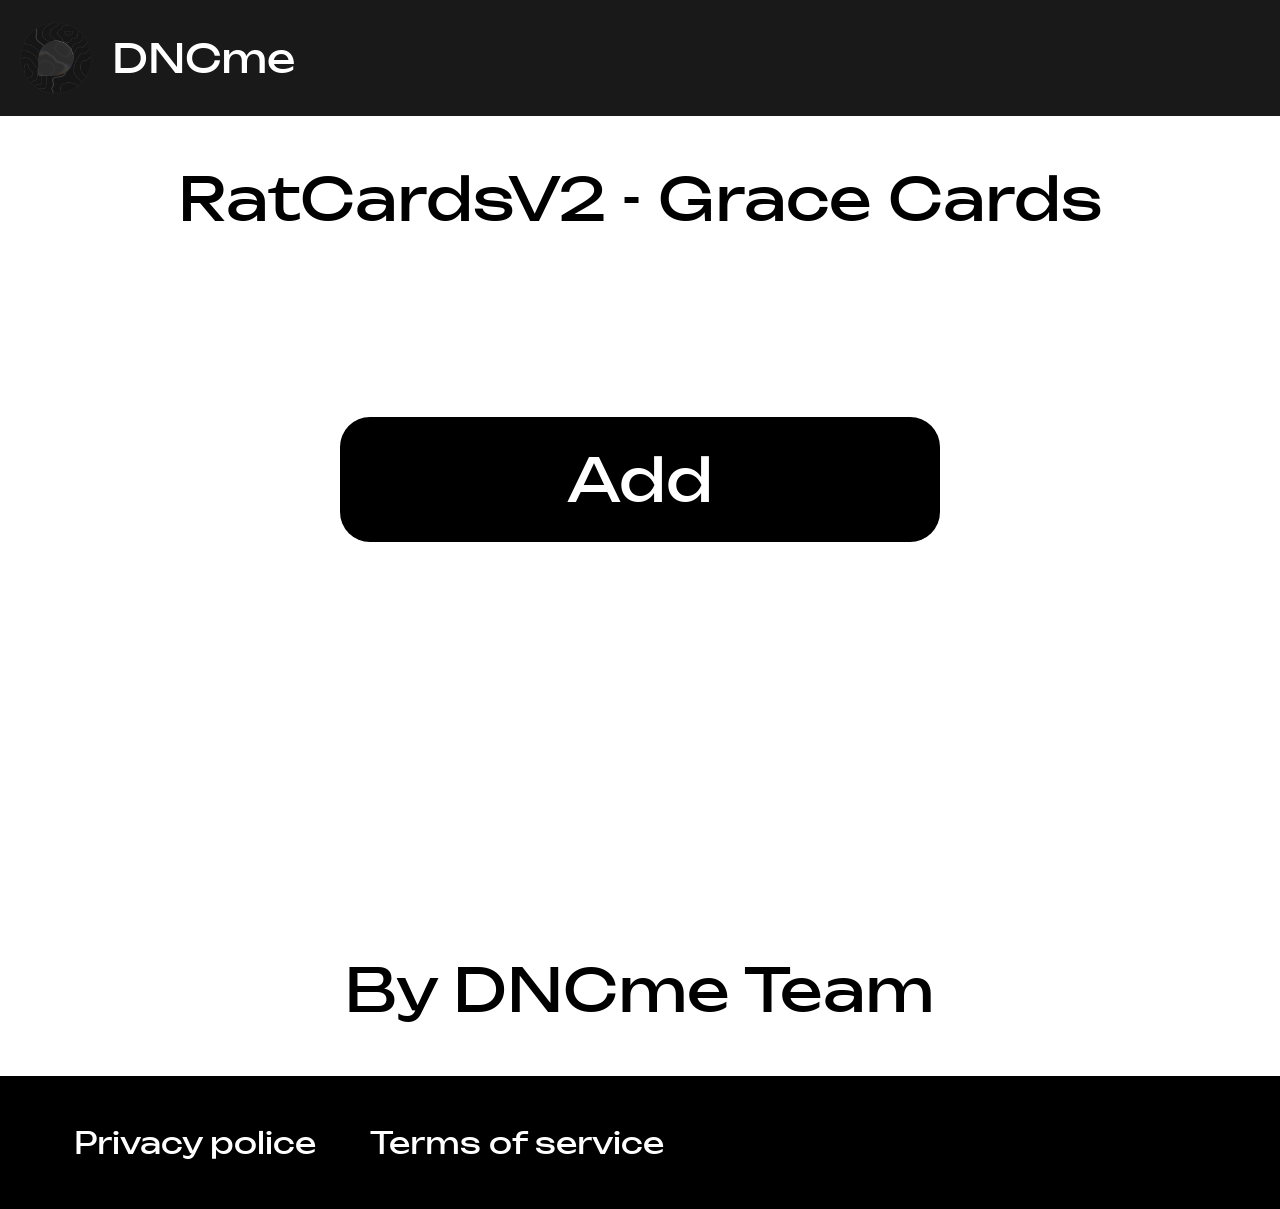
==== index.html @ ca4141a4 "Add files via upload" ====
<!DOCTYPE html>
<html lang="en">
<head>
    <meta charset="UTF-8">
    <meta name="viewport" content="width=device-width, initial-scale=1.0">
    <title>RatCardsV2</title>
    <link rel="stylesheet" href="style.css">
</head>
<body>
    <header class="header">
        <img src="dncme.png" alt="" class="imghead" onclick="home">
        <h2 class="headertxt" onclick="home">DNCme</h2>
    </header>
    <main class="main">
        <h1 class="ratcards">RatCardsV2 - Grace Cards</h1>
        <div class="centbutton">
            <button class="addbutton" onclick="add">Add</button>
        </div>
    </main>
    <div class="footer">
        <h2 class="by">
            By DNCme Team
        </h2>
        <div class="foot">
            <a href="/privacy" class="inf">Privacy police</a>
            <a href="/terms" class="inf">Terms of service</a>
        </div>
    </div>
    <script>
        function add() {
            window.location.href = "https://discord.com/oauth2/authorize?client_id=1490006242389786714&permissions=1126451810380800&integration_type=0&scope=bot";
        }
        function home() {
            window.location.href = "https://dncme.github.io/ratcardsv2/";
        }
    </script>
</body>
</html>
---- style.css ----
@font-face {
    font-family: 'Bounded';
    src: url('Bounded.ttf') format('truetype');
}

* {
    transition: all cubic-bezier(.04,.18,0,.98) 0.3s;
}

body {
    margin: 0;
    overflow-x: hidden;
}

.header {
    position: sticky;
    display: flex;
    background-color: rgba(0, 0, 0, 0.9);
    backdrop-filter: blur(50px);
    padding: 0px;
    width: 100%;
    align-items: center;
    top: 0;
}

.imghead {
    width: 70px;
    margin: 20px;
    border-radius: 100%;
    border: 1px rgba(255, 255, 255, 0.02) solid;
    cursor: pointer;
}

.headertxt {
    width: 100%;
    font-size: 40px;
    font-family: 'Bounded';
    font-weight: 500;
    color: white;
    cursor: pointer;
}

.ratcards {
    width: 100%;
    font-size: 60px;
    font-family: 'Bounded';
    font-weight: 500;
    color: black;
    text-align: center;
    margin-top: 5vh;
}

.by {
    width: 100%;
    font-size: 60px;
    font-family: 'Bounded';
    font-weight: 500;
    color: black;
    text-align: center;
    margin-top: 30vh;
}

.addbutton {
    background-color: black;
    width: 600px;
    height: 125px;
    font-size: 60px;
    font-family: 'Bounded';
    font-weight: 500;
    color: rgb(255, 255, 255);
    text-align: center;
    border-radius: 30px;
    border: none;
    outline-offset: 0px;
    outline: 0px rgba(0, 0, 0, 0) dashed;
    cursor: pointer;
}

.addbutton:hover {
    transform: scale(1.05);
    outline-offset: 10px;
    outline: 7px rgba(0, 0, 0, 1) dashed;
}

.centbutton {
    display: flex;
    align-items: center;
    justify-content: center;
    min-height: 45vh;
}

.foot {
    background-color: black;
    width: 100%;
    padding-top: 48px;
    padding-bottom: 48px;
    padding-left: 24px;
    padding-right: 24px;
}

.text {
    width: 90%;
    margin-left: 50px;
    font-size: 30px;
    font-family: 'Bounded';
    font-weight: 500;
    color: black;
    margin-top: 5vh;
}

.inf {
    color: white;
    text-decoration: none;
    width: 90%;
    margin-left: 50px;
    font-size: 30px;
    font-family: 'Bounded';
    font-weight: 500;
    margin-top: 5vh;
}
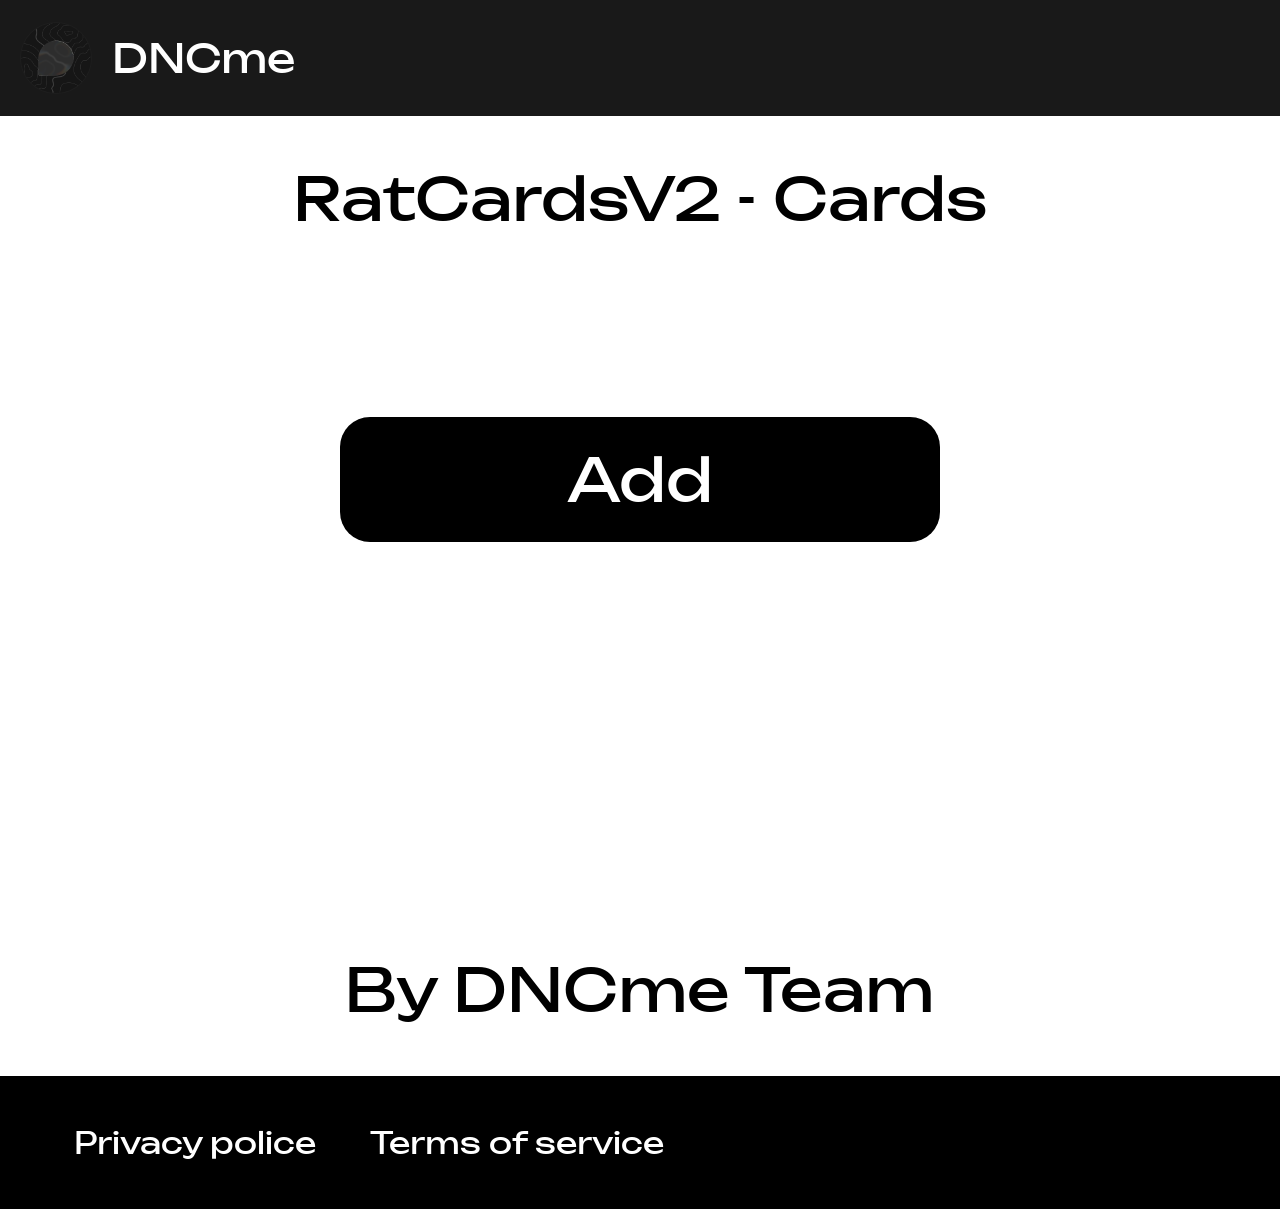
==== commit c7d0e93c: "Update index.html" ====
--- a/index.html
+++ b/index.html
@@ -8,13 +8,13 @@
 </head>
 <body>
     <header class="header">
-        <img src="dncme.png" alt="" class="imghead" onclick="home">
-        <h2 class="headertxt" onclick="home">DNCme</h2>
+        <img src="dncme.png" alt="" class="imghead" onclick="home()">
+        <h2 class="headertxt" onclick="home()">DNCme</h2>
     </header>
     <main class="main">
-        <h1 class="ratcards">RatCardsV2 - Grace Cards</h1>
+        <h1 class="ratcards">RatCardsV2 - Cards</h1>
         <div class="centbutton">
-            <button class="addbutton" onclick="add">Add</button>
+            <button class="addbutton" onclick="add()">Add</button>
         </div>
     </main>
     <div class="footer">
@@ -22,8 +22,8 @@
             By DNCme Team
         </h2>
         <div class="foot">
-            <a href="/privacy" class="inf">Privacy police</a>
-            <a href="/terms" class="inf">Terms of service</a>
+            <a href="/ratcardsv2/privacy" class="inf">Privacy police</a>
+            <a href="/ratcardsv2/terms" class="inf">Terms of service</a>
         </div>
     </div>
     <script>
@@ -35,4 +35,4 @@
         }
     </script>
 </body>
-</html>+</html>
--- a/style.css
+++ b/style.css
@@ -16,7 +16,7 @@
     position: sticky;
     display: flex;
     background-color: rgba(0, 0, 0, 0.9);
-    backdrop-filter: blur(50px);
+    backdrop-filter: blur(33px);
     padding: 0px;
     width: 100%;
     align-items: center;
@@ -117,4 +117,4 @@
     font-family: 'Bounded';
     font-weight: 500;
     margin-top: 5vh;
-}+}
